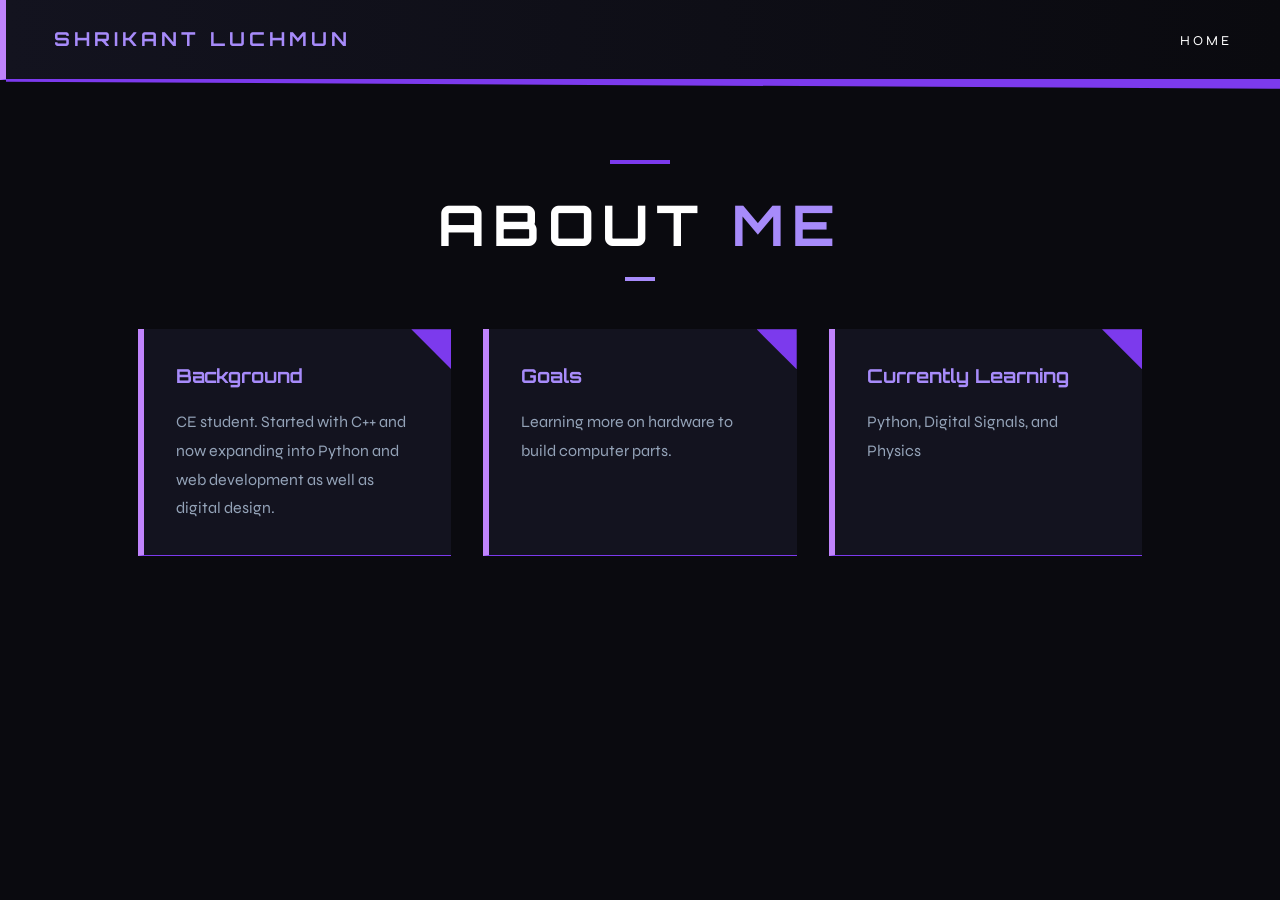
==== about.html @ 02b113b5 "Add files via upload" ====
<!DOCTYPE html>
<html lang="en">
<head>
  <meta charset="UTF-8" />
  <meta name="viewport" content="width=device-width, initial-scale=1.0" />
  <title>Shrikant Luchmun | About</title>
  <link rel="stylesheet" href="style.css" />
</head>
<body>

<nav>
    <div class="logo">Shrikant Luchmun</div>
    <ul>
      <li><a href="index.html">Home</a></li>
    </ul>
  </nav>

  <section id="about">
    <h2>About <span>Me</span></h2>
    <div class="about-grid">
      <div class="about-card">
        <h3>Background</h3>
        <p>CE student. Started with C++ and now expanding into Python and web development 
            as well as digital design.</p>
      </div>
      <div class="about-card">
        <h3>Goals</h3>
        <p>Learning more on hardware to build computer parts.</p>
      </div>
      <div class="about-card">
        <h3>Currently Learning</h3>
        <p>Python, Digital Signals, and Physics</p>
      </div>
    </div>
  </section>

  <script src="script.js"></script>

</body>
</html>
---- style.css ----
@import url('https://fonts.googleapis.com/css2?family=Orbitron:wght@700;900&family=Syne:wght@400;600&display=swap');

html {
  overflow-x: hidden;
  width: 100%;
}

html, body {
  overflow-x: hidden;
  width: 100%;
}
/* ROOT VARIABLES & RESET */
* {
  margin: 0;
  padding: 0;
  box-sizing: border-box;
}

:root {
  --purple: #7c3aed;
  --purple-light: #a78bfa;
  --purple-bright: #c084fc;
  --bg: #0a0a0f;
  --bg-card: #13131f;
  --text: #ffffff;
  --text-muted: #94a3b8;
  --accent: #ffffff;
}

body {
  background-color: var(--bg);
  color: var(--text);
  font-family: 'Syne', sans-serif;
  line-height: 1.6;
}

h1, h2, h3, .logo {
  font-family: 'Orbitron', sans-serif;
}

/* P5 DIAGONAL BACKGROUND STRIPES */
body::before {
  content: '';
  position: fixed;
  top: 0;
  left: 0;
  width: 100%;
  height: 100%;
  background: repeating-linear-gradient(
    -45deg,
    transparent,
    transparent 80px,
    rgba(124, 58, 237, 0.03) 80px,
    rgba(124, 58, 237, 0.03) 82px
  );
  pointer-events: none;
  z-index: 0;
}

/* NAVBAR */
nav {
  display: flex;
  justify-content: space-between;
  align-items: center;
  padding: 1.5rem 3rem;
  background: linear-gradient(90deg, #13131f, #0a0a0f);
  border-left: 6px solid var(--purple-bright);
  border-bottom: 1px solid var(--purple);
  position: sticky;
  top: 0;
  z-index: 100;
}

nav::after {
  content: '';
  position: absolute;
  bottom: -10px;
  left: 0;
  width: 100%;
  height: 10px;
  background: var(--purple);
  clip-path: polygon(0 0, 100% 0, 100% 100%, 0 30%);
}

.logo {
  font-size: 1.2rem;
  font-weight: 700;
  color: var(--purple-light);
  letter-spacing: 4px;
  text-transform: uppercase;
}

nav ul {
  list-style: none;
  display: flex;
  gap: 2rem;
}

nav ul li a {
  color: var(--text);
  text-decoration: none;
  font-size: 0.85rem;
  text-transform: uppercase;
  letter-spacing: 3px;
  transition: color 0.3s;
}

nav ul li a:hover {
  color: var(--purple-light);
}

/* SECTIONS */
section {
  padding: 5rem 3rem;
  max-width: 1100px;
  margin: 0 auto;
}

h2 {
  font-size: 3.5rem;
  font-weight: 700;
  margin-bottom: 3rem;
  text-align: center;
  text-transform: uppercase;
  letter-spacing: 8px;
  position: relative;
  display: block;
}

h2::before {
  content: '';
  display: block;
  width: 60px;
  height: 4px;
  background-color: var(--purple);
  margin: 0 auto 1rem;
}

h2::after {
  content: '';
  display: block;
  width: 30px;
  height: 4px;
  background-color: var(--purple-light);
  margin: 0.5rem auto 2rem;
}

h2 span {
  color: var(--purple-light);
}

/* HERO */
#hero {
  display: flex;
  flex-direction: column;
  align-items: center;
  justify-content: center;
  text-align: center;
  min-height: 90vh;
  padding: 2rem;
}

#hero p:first-child {
  color: var(--purple-light);
  font-size: 1.1rem;
  letter-spacing: 3px;
  text-transform: uppercase;
  margin-bottom: 1rem;
}

#hero h1 {
  font-size: 5rem;
  font-weight: 700;
  margin-bottom: 1.5rem;
  text-transform: uppercase;
  letter-spacing: 6px;
  -webkit-text-stroke: 2px var(--purple-bright);
  color: transparent;
}

#hero h1 span {
  color: var(--purple-bright);
  -webkit-text-stroke: 0;
}

#hero p:last-of-type {
  color: var(--text-muted);
  font-size: 1.2rem;
  max-width: 600px;
}

/* PROFILE PICTURE */
.profile-pic {
  width: 200px;
  height: 200px;
  border-radius: 50%;
  object-fit: cover;
  border: 3px solid var(--purple);
  margin-bottom: 1.5rem;
}

/* ABOUT */
.about-grid {
  display: grid;
  grid-template-columns: repeat(3, 1fr);
  gap: 2rem;
}

.about-card {
  background-color: var(--bg-card);
  border: none;
  border-left: 6px solid var(--purple-bright);
  border-bottom: 1px solid var(--purple);
  border-radius: 0;
  padding: 2rem;
  position: relative;
  overflow: hidden;
}

.about-card::before {
  content: '';
  position: absolute;
  top: 0;
  right: 0;
  width: 40px;
  height: 40px;
  background: var(--purple);
  clip-path: polygon(100% 0, 0 0, 100% 100%);
}

.about-card h3 {
  color: var(--purple-light);
  font-size: 1.2rem;
  margin-bottom: 1rem;
}

.about-card p {
  color: var(--text-muted);
  line-height: 1.8;
}

/* CAROUSEL */
.carousel {
  display: flex;
  align-items: center;
  justify-content: center;
  position: relative;
}

.carousel-track {
  width: 600px;
}

.project-card {
  display: none;
  background-color: var(--bg-card);
  border: none;
  border-left: 6px solid var(--purple-bright);
  border-bottom: 1px solid var(--purple);
  border-radius: 0;
  padding: 2rem;
  width: 600px;
  flex-direction: column;
  gap: 1rem;
  position: relative;
  overflow: hidden;
}

.project-card::before {
  content: '';
  position: absolute;
  top: 0;
  right: 0;
  width: 40px;
  height: 40px;
  background: var(--purple);
  clip-path: polygon(100% 0, 0 0, 100% 100%);
}

.project-card.active {
  display: flex;
}

.project-card h3 {
  color: var(--text);
  font-size: 1.3rem;
  font-weight: 700;
}

.project-card span {
  background-color: var(--purple);
  color: white;
  font-size: 0.75rem;
  padding: 0.2rem 0.7rem;
  border-radius: 999px;
  margin-right: 0.4rem;
}

.project-card p {
  color: var(--text-muted);
  line-height: 1.8;
  flex: 1;
}

.project-card a {
  color: var(--purple-light);
  text-decoration: none;
  font-weight: 600;
  transition: color 0.3s;
}

.project-card a:hover {
  color: white;
}

/* PROJECT IMAGE */
.project-img {
  width: 100%;
  height: 180px;
  object-fit: cover;
}

/* ARROWS */
.arrow {
  position: fixed;
  top: 50%;
  transform: translateY(-50%);
  border: 2px solid var(--purple-bright);
  border-radius: 0;
  font-weight: 900;
  font-size: 2rem;
  background-color: var(--bg-card);
  color: var(--purple-light);
  width: 50px;
  height: 50px;
  cursor: pointer;
  transition: background-color 0.3s;
  z-index: 999;
}

#prevBtn {
  left: 20px;
}

#nextBtn {
  right: 20px;
}

.arrow:hover {
  background-color: var(--purple);
  color: white;
}

/* CAROUSEL DOTS */
.carousel-dots {
  display: flex;
  justify-content: center;
  gap: 0.5rem;
  position: fixed;
  bottom: 30px;
  left: 50%;
  transform: translateX(-50%);
  z-index: 999;
}

.dot {
  width: 10px;
  height: 10px;
  border-radius: 50%;
  background-color: var(--bg-card);
  border: 1px solid var(--purple);
  cursor: pointer;
  transition: background-color 0.3s;
}

.dot.active {
  background-color: var(--purple);
}

/* SKILLS */
.skills-grid {
  display: flex;
  flex-wrap: wrap;
  gap: 1rem;
  justify-content: center;
}

.skill-pill {
  background-color: var(--bg-card);
  border: 1px solid var(--purple);
  border-left: 4px solid var(--purple-bright);
  color: var(--purple-light);
  padding: 0.6rem 1.5rem;
  border-radius: 0;
  font-size: 0.85rem;
  font-weight: 600;
  text-transform: uppercase;
  letter-spacing: 2px;
}

/* CONTACT */
#contact {
  text-align: center;
}

#contact p {
  color: var(--text-muted);
  font-size: 1.1rem;
  margin-bottom: 2rem;
}

#contact a {
  display: inline-block;
  background-color: var(--purple);
  color: white;
  padding: 0.8rem 2rem;
  border-radius: 0;
  text-decoration: none;
  font-weight: 600;
  font-size: 1rem;
  transition: background-color 0.3s;
  margin: 0.5rem;
}

#contact a:hover {
  background-color: var(--purple-light);
  color: black;
}

.socials {
  margin-top: 2rem;
  display: flex;
  justify-content: center;
  gap: 1.5rem;
}

/* FOOTER */
footer {
  text-align: center;
  padding: 2rem;
  color: var(--text-muted);
  border-top: 1px solid var(--purple);
  font-size: 0.9rem;
}

/* GLITCH ANIMATION */
@keyframes glitch {
  0%   { transform: translate(0); filter: none; opacity: 1; }
  10%  { transform: translate(-3px, 2px); filter: blur(2px); opacity: 0.8; }
  20%  { transform: translate(3px, -2px); filter: blur(3px) brightness(2); opacity: 0.6; }
  30%  { transform: translate(-2px, 1px); filter: blur(1px); opacity: 0.9; }
  40%  { transform: translate(2px, -1px); filter: blur(4px) brightness(0.5); opacity: 0.5; }
  50%  { transform: translate(-3px, 2px); filter: blur(2px); opacity: 0.7; }
  60%  { transform: translate(3px, -2px); filter: blur(3px) brightness(1.5); opacity: 0.8; }
  70%  { transform: translate(-1px, 1px); filter: blur(2px); opacity: 0.6; }
  80%  { transform: translate(1px, -1px); filter: blur(1px); opacity: 0.9; }
  90%  { transform: translate(-2px, 2px); filter: blur(3px) brightness(2); opacity: 0.7; }
  100% { transform: translate(0); filter: none; opacity: 1; }
}

.glitching {
  animation: glitch 2s linear;
}

/* P5 SNAP IN ANIMATIONS */
@keyframes snapIn {
  0%   { transform: translateX(-150px); opacity: 0; }
  60%  { transform: translateX(15px); opacity: 1; }
  80%  { transform: translateX(-8px); opacity: 1; }
  100% { transform: translateX(0); opacity: 1; }
}

@keyframes snapInRight {
  0%   { transform: translateX(150px); opacity: 0; }
  60%  { transform: translateX(-15px); opacity: 1; }
  80%  { transform: translateX(8px); opacity: 1; }
  100% { transform: translateX(0); opacity: 1; }
}

@keyframes snapInUp {
  0%   { transform: translateY(150px); opacity: 0; }
  60%  { transform: translateY(-15px); opacity: 1; }
  80%  { transform: translateY(8px); opacity: 1; }
  100% { transform: translateY(0); opacity: 1; }
}

.snap-left {
  animation: snapIn 0.7s cubic-bezier(0.22, 1, 0.36, 1) forwards;
}

.snap-right {
  animation: snapInRight 0.7s cubic-bezier(0.22, 1, 0.36, 1) forwards;
}

.snap-up {
  animation: snapInUp 0.7s cubic-bezier(0.22, 1, 0.36, 1) forwards;
}

/* CAROUSEL SLIDE ANIMATION */
@keyframes slideInRight {
  0%   { transform: translateX(100px); opacity: 0; }
  70%  { transform: translateX(-5px); opacity: 1; }
  100% { transform: translateX(0); opacity: 1; }
}

@keyframes slideInLeft {
  0%   { transform: translateX(-100px); opacity: 0; }
  70%  { transform: translateX(5px); opacity: 1; }
  100% { transform: translateX(0); opacity: 1; }
}

.slide-in-right {
  animation: slideInRight 0.3s cubic-bezier(0.22, 1, 0.36, 1) forwards;
}

.slide-in-left {
  animation: slideInLeft 0.3s cubic-bezier(0.22, 1, 0.36, 1) forwards;
}

/* MOBILE */
@media (max-width: 768px) {

  * {
    box-sizing: border-box;
  }

  body {
    overflow-x: hidden;
    width: 100%;
  }

 nav {
    padding: 1rem;
    flex-direction: column;
    gap: 0.8rem;
    width: 100%;
    border-left: none;
  }

  nav ul {
    gap: 1rem;
    flex-wrap: wrap;
    justify-content: center;
  }

  .logo {
    font-size: 0.85rem;
    letter-spacing: 2px;
    text-align: center;
  }

  nav ul li a {
    font-size: 0.65rem;
    letter-spacing: 1px;
  }
  section {
    padding: 3rem 1rem;
    max-width: 100%;
    width: 100%;
    clip-path: none;
  }

  #hero {
    padding: 2rem 1rem;
    min-height: 80vh;
    width: 100%;
  }

  #hero h1 {
    font-size: 1.8rem;
    letter-spacing: 1px;
    -webkit-text-stroke: 1px var(--purple-bright);
  }

  #hero p:first-child {
    font-size: 0.85rem;
    letter-spacing: 1px;
  }

  #hero p:last-of-type {
    font-size: 1rem;
  }

  .profile-pic {
    width: 130px;
    height: 130px;
  }

  h2 {
    font-size: 1.5rem;
    letter-spacing: 2px;
  }

  .about-grid {
    grid-template-columns: 1fr;
    width: 100%;
  }

  .about-card {
    width: 100%;
  }

  .carousel {
    width: 100%;
    padding: 0;
  }

  .carousel-track {
    width: 100%;
  }

  .project-card {
    width: 100%;
    box-sizing: border-box;
  }

  .skills-grid {
    gap: 0.5rem;
    width: 100%;
  }

  .skill-pill {
    font-size: 0.75rem;
    padding: 0.4rem 1rem;
  }

  .arrow {
    width: 35px;
    height: 35px;
    font-size: 1rem;
  }

  #prevBtn {
    left: 5px;
  }

  #nextBtn {
    right: 5px;
  }

  footer {
    padding: 1.5rem 1rem;
    font-size: 0.8rem;
  }

}

body::before {
    display: none;
  }
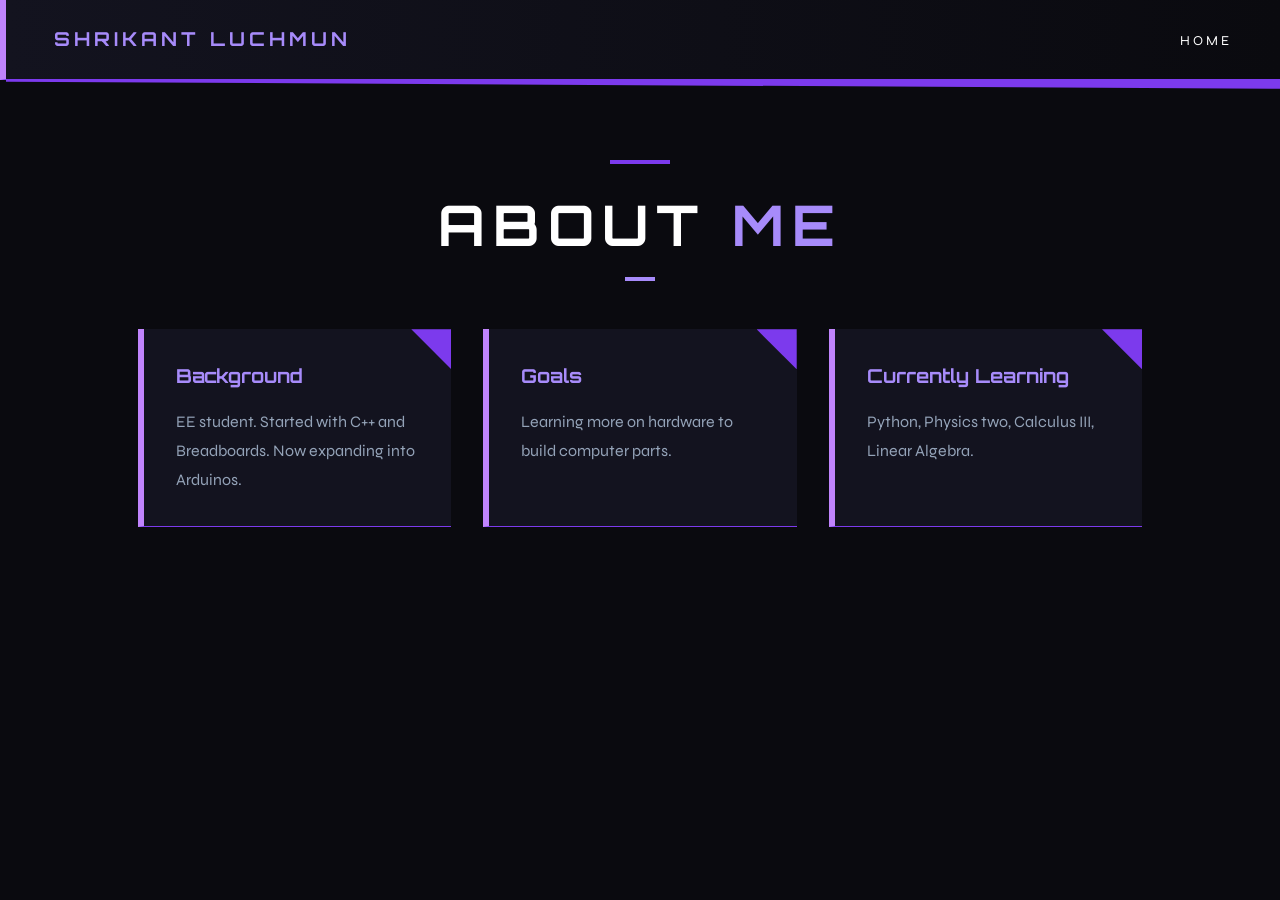
==== commit c3168abb: "update site content" ====
--- a/about.html
+++ b/about.html
@@ -1,40 +1,39 @@
-<!DOCTYPE html>
-<html lang="en">
-<head>
-  <meta charset="UTF-8" />
-  <meta name="viewport" content="width=device-width, initial-scale=1.0" />
-  <title>Shrikant Luchmun | About</title>
-  <link rel="stylesheet" href="style.css" />
-</head>
-<body>
-
-<nav>
-    <div class="logo">Shrikant Luchmun</div>
-    <ul>
-      <li><a href="index.html">Home</a></li>
-    </ul>
-  </nav>
-
-  <section id="about">
-    <h2>About <span>Me</span></h2>
-    <div class="about-grid">
-      <div class="about-card">
-        <h3>Background</h3>
-        <p>CE student. Started with C++ and now expanding into Python and web development 
-            as well as digital design.</p>
-      </div>
-      <div class="about-card">
-        <h3>Goals</h3>
-        <p>Learning more on hardware to build computer parts.</p>
-      </div>
-      <div class="about-card">
-        <h3>Currently Learning</h3>
-        <p>Python, Digital Signals, and Physics</p>
-      </div>
-    </div>
-  </section>
-
-  <script src="script.js"></script>
-
-</body>
+<!DOCTYPE html>
+<html lang="en">
+<head>
+  <meta charset="UTF-8" />
+  <meta name="viewport" content="width=device-width, initial-scale=1.0" />
+  <title>Shrikant Luchmun | About</title>
+  <link rel="stylesheet" href="style.css" />
+</head>
+<body>
+
+<nav>
+    <div class="logo">Shrikant Luchmun</div>
+    <ul>
+      <li><a href="index.html">Home</a></li>
+    </ul>
+  </nav>
+
+  <section id="about">
+    <h2>About <span>Me</span></h2>
+    <div class="about-grid">
+      <div class="about-card">
+        <h3>Background</h3>
+        <p>EE student. Started with C++ and Breadboards. Now expanding into Arduinos.</p>
+      </div>
+      <div class="about-card">
+        <h3>Goals</h3>
+        <p>Learning more on hardware to build computer parts.</p>
+      </div>
+      <div class="about-card">
+        <h3>Currently Learning</h3>
+        <p>Python, Physics two, Calculus III, Linear Algebra.</p>
+      </div>
+    </div>
+  </section>
+
+  <script src="script.js"></script>
+
+</body>
 </html>
--- a/style.css
+++ b/style.css
@@ -1,650 +1,650 @@
-@import url('https://fonts.googleapis.com/css2?family=Orbitron:wght@700;900&family=Syne:wght@400;600&display=swap');
-
-html {
-  overflow-x: hidden;
-  width: 100%;
-}
-
-html, body {
-  overflow-x: hidden;
-  width: 100%;
-}
-/* ROOT VARIABLES & RESET */
-* {
-  margin: 0;
-  padding: 0;
-  box-sizing: border-box;
-}
-
-:root {
-  --purple: #7c3aed;
-  --purple-light: #a78bfa;
-  --purple-bright: #c084fc;
-  --bg: #0a0a0f;
-  --bg-card: #13131f;
-  --text: #ffffff;
-  --text-muted: #94a3b8;
-  --accent: #ffffff;
-}
-
-body {
-  background-color: var(--bg);
-  color: var(--text);
-  font-family: 'Syne', sans-serif;
-  line-height: 1.6;
-}
-
-h1, h2, h3, .logo {
-  font-family: 'Orbitron', sans-serif;
-}
-
-/* P5 DIAGONAL BACKGROUND STRIPES */
-body::before {
-  content: '';
-  position: fixed;
-  top: 0;
-  left: 0;
-  width: 100%;
-  height: 100%;
-  background: repeating-linear-gradient(
-    -45deg,
-    transparent,
-    transparent 80px,
-    rgba(124, 58, 237, 0.03) 80px,
-    rgba(124, 58, 237, 0.03) 82px
-  );
-  pointer-events: none;
-  z-index: 0;
-}
-
-/* NAVBAR */
-nav {
-  display: flex;
-  justify-content: space-between;
-  align-items: center;
-  padding: 1.5rem 3rem;
-  background: linear-gradient(90deg, #13131f, #0a0a0f);
-  border-left: 6px solid var(--purple-bright);
-  border-bottom: 1px solid var(--purple);
-  position: sticky;
-  top: 0;
-  z-index: 100;
-}
-
-nav::after {
-  content: '';
-  position: absolute;
-  bottom: -10px;
-  left: 0;
-  width: 100%;
-  height: 10px;
-  background: var(--purple);
-  clip-path: polygon(0 0, 100% 0, 100% 100%, 0 30%);
-}
-
-.logo {
-  font-size: 1.2rem;
-  font-weight: 700;
-  color: var(--purple-light);
-  letter-spacing: 4px;
-  text-transform: uppercase;
-}
-
-nav ul {
-  list-style: none;
-  display: flex;
-  gap: 2rem;
-}
-
-nav ul li a {
-  color: var(--text);
-  text-decoration: none;
-  font-size: 0.85rem;
-  text-transform: uppercase;
-  letter-spacing: 3px;
-  transition: color 0.3s;
-}
-
-nav ul li a:hover {
-  color: var(--purple-light);
-}
-
-/* SECTIONS */
-section {
-  padding: 5rem 3rem;
-  max-width: 1100px;
-  margin: 0 auto;
-}
-
-h2 {
-  font-size: 3.5rem;
-  font-weight: 700;
-  margin-bottom: 3rem;
-  text-align: center;
-  text-transform: uppercase;
-  letter-spacing: 8px;
-  position: relative;
-  display: block;
-}
-
-h2::before {
-  content: '';
-  display: block;
-  width: 60px;
-  height: 4px;
-  background-color: var(--purple);
-  margin: 0 auto 1rem;
-}
-
-h2::after {
-  content: '';
-  display: block;
-  width: 30px;
-  height: 4px;
-  background-color: var(--purple-light);
-  margin: 0.5rem auto 2rem;
-}
-
-h2 span {
-  color: var(--purple-light);
-}
-
-/* HERO */
-#hero {
-  display: flex;
-  flex-direction: column;
-  align-items: center;
-  justify-content: center;
-  text-align: center;
-  min-height: 90vh;
-  padding: 2rem;
-}
-
-#hero p:first-child {
-  color: var(--purple-light);
-  font-size: 1.1rem;
-  letter-spacing: 3px;
-  text-transform: uppercase;
-  margin-bottom: 1rem;
-}
-
-#hero h1 {
-  font-size: 5rem;
-  font-weight: 700;
-  margin-bottom: 1.5rem;
-  text-transform: uppercase;
-  letter-spacing: 6px;
-  -webkit-text-stroke: 2px var(--purple-bright);
-  color: transparent;
-}
-
-#hero h1 span {
-  color: var(--purple-bright);
-  -webkit-text-stroke: 0;
-}
-
-#hero p:last-of-type {
-  color: var(--text-muted);
-  font-size: 1.2rem;
-  max-width: 600px;
-}
-
-/* PROFILE PICTURE */
-.profile-pic {
-  width: 200px;
-  height: 200px;
-  border-radius: 50%;
-  object-fit: cover;
-  border: 3px solid var(--purple);
-  margin-bottom: 1.5rem;
-}
-
-/* ABOUT */
-.about-grid {
-  display: grid;
-  grid-template-columns: repeat(3, 1fr);
-  gap: 2rem;
-}
-
-.about-card {
-  background-color: var(--bg-card);
-  border: none;
-  border-left: 6px solid var(--purple-bright);
-  border-bottom: 1px solid var(--purple);
-  border-radius: 0;
-  padding: 2rem;
-  position: relative;
-  overflow: hidden;
-}
-
-.about-card::before {
-  content: '';
-  position: absolute;
-  top: 0;
-  right: 0;
-  width: 40px;
-  height: 40px;
-  background: var(--purple);
-  clip-path: polygon(100% 0, 0 0, 100% 100%);
-}
-
-.about-card h3 {
-  color: var(--purple-light);
-  font-size: 1.2rem;
-  margin-bottom: 1rem;
-}
-
-.about-card p {
-  color: var(--text-muted);
-  line-height: 1.8;
-}
-
-/* CAROUSEL */
-.carousel {
-  display: flex;
-  align-items: center;
-  justify-content: center;
-  position: relative;
-}
-
-.carousel-track {
-  width: 600px;
-}
-
-.project-card {
-  display: none;
-  background-color: var(--bg-card);
-  border: none;
-  border-left: 6px solid var(--purple-bright);
-  border-bottom: 1px solid var(--purple);
-  border-radius: 0;
-  padding: 2rem;
-  width: 600px;
-  flex-direction: column;
-  gap: 1rem;
-  position: relative;
-  overflow: hidden;
-}
-
-.project-card::before {
-  content: '';
-  position: absolute;
-  top: 0;
-  right: 0;
-  width: 40px;
-  height: 40px;
-  background: var(--purple);
-  clip-path: polygon(100% 0, 0 0, 100% 100%);
-}
-
-.project-card.active {
-  display: flex;
-}
-
-.project-card h3 {
-  color: var(--text);
-  font-size: 1.3rem;
-  font-weight: 700;
-}
-
-.project-card span {
-  background-color: var(--purple);
-  color: white;
-  font-size: 0.75rem;
-  padding: 0.2rem 0.7rem;
-  border-radius: 999px;
-  margin-right: 0.4rem;
-}
-
-.project-card p {
-  color: var(--text-muted);
-  line-height: 1.8;
-  flex: 1;
-}
-
-.project-card a {
-  color: var(--purple-light);
-  text-decoration: none;
-  font-weight: 600;
-  transition: color 0.3s;
-}
-
-.project-card a:hover {
-  color: white;
-}
-
-/* PROJECT IMAGE */
-.project-img {
-  width: 100%;
-  height: 180px;
-  object-fit: cover;
-}
-
-/* ARROWS */
-.arrow {
-  position: fixed;
-  top: 50%;
-  transform: translateY(-50%);
-  border: 2px solid var(--purple-bright);
-  border-radius: 0;
-  font-weight: 900;
-  font-size: 2rem;
-  background-color: var(--bg-card);
-  color: var(--purple-light);
-  width: 50px;
-  height: 50px;
-  cursor: pointer;
-  transition: background-color 0.3s;
-  z-index: 999;
-}
-
-#prevBtn {
-  left: 20px;
-}
-
-#nextBtn {
-  right: 20px;
-}
-
-.arrow:hover {
-  background-color: var(--purple);
-  color: white;
-}
-
-/* CAROUSEL DOTS */
-.carousel-dots {
-  display: flex;
-  justify-content: center;
-  gap: 0.5rem;
-  position: fixed;
-  bottom: 30px;
-  left: 50%;
-  transform: translateX(-50%);
-  z-index: 999;
-}
-
-.dot {
-  width: 10px;
-  height: 10px;
-  border-radius: 50%;
-  background-color: var(--bg-card);
-  border: 1px solid var(--purple);
-  cursor: pointer;
-  transition: background-color 0.3s;
-}
-
-.dot.active {
-  background-color: var(--purple);
-}
-
-/* SKILLS */
-.skills-grid {
-  display: flex;
-  flex-wrap: wrap;
-  gap: 1rem;
-  justify-content: center;
-}
-
-.skill-pill {
-  background-color: var(--bg-card);
-  border: 1px solid var(--purple);
-  border-left: 4px solid var(--purple-bright);
-  color: var(--purple-light);
-  padding: 0.6rem 1.5rem;
-  border-radius: 0;
-  font-size: 0.85rem;
-  font-weight: 600;
-  text-transform: uppercase;
-  letter-spacing: 2px;
-}
-
-/* CONTACT */
-#contact {
-  text-align: center;
-}
-
-#contact p {
-  color: var(--text-muted);
-  font-size: 1.1rem;
-  margin-bottom: 2rem;
-}
-
-#contact a {
-  display: inline-block;
-  background-color: var(--purple);
-  color: white;
-  padding: 0.8rem 2rem;
-  border-radius: 0;
-  text-decoration: none;
-  font-weight: 600;
-  font-size: 1rem;
-  transition: background-color 0.3s;
-  margin: 0.5rem;
-}
-
-#contact a:hover {
-  background-color: var(--purple-light);
-  color: black;
-}
-
-.socials {
-  margin-top: 2rem;
-  display: flex;
-  justify-content: center;
-  gap: 1.5rem;
-}
-
-/* FOOTER */
-footer {
-  text-align: center;
-  padding: 2rem;
-  color: var(--text-muted);
-  border-top: 1px solid var(--purple);
-  font-size: 0.9rem;
-}
-
-/* GLITCH ANIMATION */
-@keyframes glitch {
-  0%   { transform: translate(0); filter: none; opacity: 1; }
-  10%  { transform: translate(-3px, 2px); filter: blur(2px); opacity: 0.8; }
-  20%  { transform: translate(3px, -2px); filter: blur(3px) brightness(2); opacity: 0.6; }
-  30%  { transform: translate(-2px, 1px); filter: blur(1px); opacity: 0.9; }
-  40%  { transform: translate(2px, -1px); filter: blur(4px) brightness(0.5); opacity: 0.5; }
-  50%  { transform: translate(-3px, 2px); filter: blur(2px); opacity: 0.7; }
-  60%  { transform: translate(3px, -2px); filter: blur(3px) brightness(1.5); opacity: 0.8; }
-  70%  { transform: translate(-1px, 1px); filter: blur(2px); opacity: 0.6; }
-  80%  { transform: translate(1px, -1px); filter: blur(1px); opacity: 0.9; }
-  90%  { transform: translate(-2px, 2px); filter: blur(3px) brightness(2); opacity: 0.7; }
-  100% { transform: translate(0); filter: none; opacity: 1; }
-}
-
-.glitching {
-  animation: glitch 2s linear;
-}
-
-/* P5 SNAP IN ANIMATIONS */
-@keyframes snapIn {
-  0%   { transform: translateX(-150px); opacity: 0; }
-  60%  { transform: translateX(15px); opacity: 1; }
-  80%  { transform: translateX(-8px); opacity: 1; }
-  100% { transform: translateX(0); opacity: 1; }
-}
-
-@keyframes snapInRight {
-  0%   { transform: translateX(150px); opacity: 0; }
-  60%  { transform: translateX(-15px); opacity: 1; }
-  80%  { transform: translateX(8px); opacity: 1; }
-  100% { transform: translateX(0); opacity: 1; }
-}
-
-@keyframes snapInUp {
-  0%   { transform: translateY(150px); opacity: 0; }
-  60%  { transform: translateY(-15px); opacity: 1; }
-  80%  { transform: translateY(8px); opacity: 1; }
-  100% { transform: translateY(0); opacity: 1; }
-}
-
-.snap-left {
-  animation: snapIn 0.7s cubic-bezier(0.22, 1, 0.36, 1) forwards;
-}
-
-.snap-right {
-  animation: snapInRight 0.7s cubic-bezier(0.22, 1, 0.36, 1) forwards;
-}
-
-.snap-up {
-  animation: snapInUp 0.7s cubic-bezier(0.22, 1, 0.36, 1) forwards;
-}
-
-/* CAROUSEL SLIDE ANIMATION */
-@keyframes slideInRight {
-  0%   { transform: translateX(100px); opacity: 0; }
-  70%  { transform: translateX(-5px); opacity: 1; }
-  100% { transform: translateX(0); opacity: 1; }
-}
-
-@keyframes slideInLeft {
-  0%   { transform: translateX(-100px); opacity: 0; }
-  70%  { transform: translateX(5px); opacity: 1; }
-  100% { transform: translateX(0); opacity: 1; }
-}
-
-.slide-in-right {
-  animation: slideInRight 0.3s cubic-bezier(0.22, 1, 0.36, 1) forwards;
-}
-
-.slide-in-left {
-  animation: slideInLeft 0.3s cubic-bezier(0.22, 1, 0.36, 1) forwards;
-}
-
-/* MOBILE */
-@media (max-width: 768px) {
-
-  * {
-    box-sizing: border-box;
-  }
-
-  body {
-    overflow-x: hidden;
-    width: 100%;
-  }
-
- nav {
-    padding: 1rem;
-    flex-direction: column;
-    gap: 0.8rem;
-    width: 100%;
-    border-left: none;
-  }
-
-  nav ul {
-    gap: 1rem;
-    flex-wrap: wrap;
-    justify-content: center;
-  }
-
-  .logo {
-    font-size: 0.85rem;
-    letter-spacing: 2px;
-    text-align: center;
-  }
-
-  nav ul li a {
-    font-size: 0.65rem;
-    letter-spacing: 1px;
-  }
-  section {
-    padding: 3rem 1rem;
-    max-width: 100%;
-    width: 100%;
-    clip-path: none;
-  }
-
-  #hero {
-    padding: 2rem 1rem;
-    min-height: 80vh;
-    width: 100%;
-  }
-
-  #hero h1 {
-    font-size: 1.8rem;
-    letter-spacing: 1px;
-    -webkit-text-stroke: 1px var(--purple-bright);
-  }
-
-  #hero p:first-child {
-    font-size: 0.85rem;
-    letter-spacing: 1px;
-  }
-
-  #hero p:last-of-type {
-    font-size: 1rem;
-  }
-
-  .profile-pic {
-    width: 130px;
-    height: 130px;
-  }
-
-  h2 {
-    font-size: 1.5rem;
-    letter-spacing: 2px;
-  }
-
-  .about-grid {
-    grid-template-columns: 1fr;
-    width: 100%;
-  }
-
-  .about-card {
-    width: 100%;
-  }
-
-  .carousel {
-    width: 100%;
-    padding: 0;
-  }
-
-  .carousel-track {
-    width: 100%;
-  }
-
-  .project-card {
-    width: 100%;
-    box-sizing: border-box;
-  }
-
-  .skills-grid {
-    gap: 0.5rem;
-    width: 100%;
-  }
-
-  .skill-pill {
-    font-size: 0.75rem;
-    padding: 0.4rem 1rem;
-  }
-
-  .arrow {
-    width: 35px;
-    height: 35px;
-    font-size: 1rem;
-  }
-
-  #prevBtn {
-    left: 5px;
-  }
-
-  #nextBtn {
-    right: 5px;
-  }
-
-  footer {
-    padding: 1.5rem 1rem;
-    font-size: 0.8rem;
-  }
-
-}
-
-body::before {
-    display: none;
+@import url('https://fonts.googleapis.com/css2?family=Orbitron:wght@700;900&family=Syne:wght@400;600&display=swap');
+
+html {
+  overflow-x: hidden;
+  width: 100%;
+}
+
+html, body {
+  overflow-x: hidden;
+  width: 100%;
+}
+/* ROOT VARIABLES & RESET */
+* {
+  margin: 0;
+  padding: 0;
+  box-sizing: border-box;
+}
+
+:root {
+  --purple: #7c3aed;
+  --purple-light: #a78bfa;
+  --purple-bright: #c084fc;
+  --bg: #0a0a0f;
+  --bg-card: #13131f;
+  --text: #ffffff;
+  --text-muted: #94a3b8;
+  --accent: #ffffff;
+}
+
+body {
+  background-color: var(--bg);
+  color: var(--text);
+  font-family: 'Syne', sans-serif;
+  line-height: 1.6;
+}
+
+h1, h2, h3, .logo {
+  font-family: 'Orbitron', sans-serif;
+}
+
+/* P5 DIAGONAL BACKGROUND STRIPES */
+body::before {
+  content: '';
+  position: fixed;
+  top: 0;
+  left: 0;
+  width: 100%;
+  height: 100%;
+  background: repeating-linear-gradient(
+    -45deg,
+    transparent,
+    transparent 80px,
+    rgba(124, 58, 237, 0.03) 80px,
+    rgba(124, 58, 237, 0.03) 82px
+  );
+  pointer-events: none;
+  z-index: 0;
+}
+
+/* NAVBAR */
+nav {
+  display: flex;
+  justify-content: space-between;
+  align-items: center;
+  padding: 1.5rem 3rem;
+  background: linear-gradient(90deg, #13131f, #0a0a0f);
+  border-left: 6px solid var(--purple-bright);
+  border-bottom: 1px solid var(--purple);
+  position: sticky;
+  top: 0;
+  z-index: 100;
+}
+
+nav::after {
+  content: '';
+  position: absolute;
+  bottom: -10px;
+  left: 0;
+  width: 100%;
+  height: 10px;
+  background: var(--purple);
+  clip-path: polygon(0 0, 100% 0, 100% 100%, 0 30%);
+}
+
+.logo {
+  font-size: 1.2rem;
+  font-weight: 700;
+  color: var(--purple-light);
+  letter-spacing: 4px;
+  text-transform: uppercase;
+}
+
+nav ul {
+  list-style: none;
+  display: flex;
+  gap: 2rem;
+}
+
+nav ul li a {
+  color: var(--text);
+  text-decoration: none;
+  font-size: 0.85rem;
+  text-transform: uppercase;
+  letter-spacing: 3px;
+  transition: color 0.3s;
+}
+
+nav ul li a:hover {
+  color: var(--purple-light);
+}
+
+/* SECTIONS */
+section {
+  padding: 5rem 3rem;
+  max-width: 1100px;
+  margin: 0 auto;
+}
+
+h2 {
+  font-size: 3.5rem;
+  font-weight: 700;
+  margin-bottom: 3rem;
+  text-align: center;
+  text-transform: uppercase;
+  letter-spacing: 8px;
+  position: relative;
+  display: block;
+}
+
+h2::before {
+  content: '';
+  display: block;
+  width: 60px;
+  height: 4px;
+  background-color: var(--purple);
+  margin: 0 auto 1rem;
+}
+
+h2::after {
+  content: '';
+  display: block;
+  width: 30px;
+  height: 4px;
+  background-color: var(--purple-light);
+  margin: 0.5rem auto 2rem;
+}
+
+h2 span {
+  color: var(--purple-light);
+}
+
+/* HERO */
+#hero {
+  display: flex;
+  flex-direction: column;
+  align-items: center;
+  justify-content: center;
+  text-align: center;
+  min-height: 90vh;
+  padding: 2rem;
+}
+
+#hero p:first-child {
+  color: var(--purple-light);
+  font-size: 1.1rem;
+  letter-spacing: 3px;
+  text-transform: uppercase;
+  margin-bottom: 1rem;
+}
+
+#hero h1 {
+  font-size: 5rem;
+  font-weight: 700;
+  margin-bottom: 1.5rem;
+  text-transform: uppercase;
+  letter-spacing: 6px;
+  -webkit-text-stroke: 2px var(--purple-bright);
+  color: transparent;
+}
+
+#hero h1 span {
+  color: var(--purple-bright);
+  -webkit-text-stroke: 0;
+}
+
+#hero p:last-of-type {
+  color: var(--text-muted);
+  font-size: 1.2rem;
+  max-width: 600px;
+}
+
+/* PROFILE PICTURE */
+.profile-pic {
+  width: 200px;
+  height: 200px;
+  border-radius: 50%;
+  object-fit: cover;
+  border: 3px solid var(--purple);
+  margin-bottom: 1.5rem;
+}
+
+/* ABOUT */
+.about-grid {
+  display: grid;
+  grid-template-columns: repeat(3, 1fr);
+  gap: 2rem;
+}
+
+.about-card {
+  background-color: var(--bg-card);
+  border: none;
+  border-left: 6px solid var(--purple-bright);
+  border-bottom: 1px solid var(--purple);
+  border-radius: 0;
+  padding: 2rem;
+  position: relative;
+  overflow: hidden;
+}
+
+.about-card::before {
+  content: '';
+  position: absolute;
+  top: 0;
+  right: 0;
+  width: 40px;
+  height: 40px;
+  background: var(--purple);
+  clip-path: polygon(100% 0, 0 0, 100% 100%);
+}
+
+.about-card h3 {
+  color: var(--purple-light);
+  font-size: 1.2rem;
+  margin-bottom: 1rem;
+}
+
+.about-card p {
+  color: var(--text-muted);
+  line-height: 1.8;
+}
+
+/* CAROUSEL */
+.carousel {
+  display: flex;
+  align-items: center;
+  justify-content: center;
+  position: relative;
+}
+
+.carousel-track {
+  width: 600px;
+}
+
+.project-card {
+  display: none;
+  background-color: var(--bg-card);
+  border: none;
+  border-left: 6px solid var(--purple-bright);
+  border-bottom: 1px solid var(--purple);
+  border-radius: 0;
+  padding: 2rem;
+  width: 600px;
+  flex-direction: column;
+  gap: 1rem;
+  position: relative;
+  overflow: hidden;
+}
+
+.project-card::before {
+  content: '';
+  position: absolute;
+  top: 0;
+  right: 0;
+  width: 40px;
+  height: 40px;
+  background: var(--purple);
+  clip-path: polygon(100% 0, 0 0, 100% 100%);
+}
+
+.project-card.active {
+  display: flex;
+}
+
+.project-card h3 {
+  color: var(--text);
+  font-size: 1.3rem;
+  font-weight: 700;
+}
+
+.project-card span {
+  background-color: var(--purple);
+  color: white;
+  font-size: 0.75rem;
+  padding: 0.2rem 0.7rem;
+  border-radius: 999px;
+  margin-right: 0.4rem;
+}
+
+.project-card p {
+  color: var(--text-muted);
+  line-height: 1.8;
+  flex: 1;
+}
+
+.project-card a {
+  color: var(--purple-light);
+  text-decoration: none;
+  font-weight: 600;
+  transition: color 0.3s;
+}
+
+.project-card a:hover {
+  color: white;
+}
+
+/* PROJECT IMAGE */
+.project-img {
+  width: 100%;
+  height: 180px;
+  object-fit: cover;
+}
+
+/* ARROWS */
+.arrow {
+  position: fixed;
+  top: 50%;
+  transform: translateY(-50%);
+  border: 2px solid var(--purple-bright);
+  border-radius: 0;
+  font-weight: 900;
+  font-size: 2rem;
+  background-color: var(--bg-card);
+  color: var(--purple-light);
+  width: 50px;
+  height: 50px;
+  cursor: pointer;
+  transition: background-color 0.3s;
+  z-index: 999;
+}
+
+#prevBtn {
+  left: 20px;
+}
+
+#nextBtn {
+  right: 20px;
+}
+
+.arrow:hover {
+  background-color: var(--purple);
+  color: white;
+}
+
+/* CAROUSEL DOTS */
+.carousel-dots {
+  display: flex;
+  justify-content: center;
+  gap: 0.5rem;
+  position: fixed;
+  bottom: 30px;
+  left: 50%;
+  transform: translateX(-50%);
+  z-index: 999;
+}
+
+.dot {
+  width: 10px;
+  height: 10px;
+  border-radius: 50%;
+  background-color: var(--bg-card);
+  border: 1px solid var(--purple);
+  cursor: pointer;
+  transition: background-color 0.3s;
+}
+
+.dot.active {
+  background-color: var(--purple);
+}
+
+/* SKILLS */
+.skills-grid {
+  display: flex;
+  flex-wrap: wrap;
+  gap: 1rem;
+  justify-content: center;
+}
+
+.skill-pill {
+  background-color: var(--bg-card);
+  border: 1px solid var(--purple);
+  border-left: 4px solid var(--purple-bright);
+  color: var(--purple-light);
+  padding: 0.6rem 1.5rem;
+  border-radius: 0;
+  font-size: 0.85rem;
+  font-weight: 600;
+  text-transform: uppercase;
+  letter-spacing: 2px;
+}
+
+/* CONTACT */
+#contact {
+  text-align: center;
+}
+
+#contact p {
+  color: var(--text-muted);
+  font-size: 1.1rem;
+  margin-bottom: 2rem;
+}
+
+#contact a {
+  display: inline-block;
+  background-color: var(--purple);
+  color: white;
+  padding: 0.8rem 2rem;
+  border-radius: 0;
+  text-decoration: none;
+  font-weight: 600;
+  font-size: 1rem;
+  transition: background-color 0.3s;
+  margin: 0.5rem;
+}
+
+#contact a:hover {
+  background-color: var(--purple-light);
+  color: black;
+}
+
+.socials {
+  margin-top: 2rem;
+  display: flex;
+  justify-content: center;
+  gap: 1.5rem;
+}
+
+/* FOOTER */
+footer {
+  text-align: center;
+  padding: 2rem;
+  color: var(--text-muted);
+  border-top: 1px solid var(--purple);
+  font-size: 0.9rem;
+}
+
+/* GLITCH ANIMATION */
+@keyframes glitch {
+  0%   { transform: translate(0); filter: none; opacity: 1; }
+  10%  { transform: translate(-3px, 2px); filter: blur(2px); opacity: 0.8; }
+  20%  { transform: translate(3px, -2px); filter: blur(3px) brightness(2); opacity: 0.6; }
+  30%  { transform: translate(-2px, 1px); filter: blur(1px); opacity: 0.9; }
+  40%  { transform: translate(2px, -1px); filter: blur(4px) brightness(0.5); opacity: 0.5; }
+  50%  { transform: translate(-3px, 2px); filter: blur(2px); opacity: 0.7; }
+  60%  { transform: translate(3px, -2px); filter: blur(3px) brightness(1.5); opacity: 0.8; }
+  70%  { transform: translate(-1px, 1px); filter: blur(2px); opacity: 0.6; }
+  80%  { transform: translate(1px, -1px); filter: blur(1px); opacity: 0.9; }
+  90%  { transform: translate(-2px, 2px); filter: blur(3px) brightness(2); opacity: 0.7; }
+  100% { transform: translate(0); filter: none; opacity: 1; }
+}
+
+.glitching {
+  animation: glitch 2s linear;
+}
+
+/* P5 SNAP IN ANIMATIONS */
+@keyframes snapIn {
+  0%   { transform: translateX(-150px); opacity: 0; }
+  60%  { transform: translateX(15px); opacity: 1; }
+  80%  { transform: translateX(-8px); opacity: 1; }
+  100% { transform: translateX(0); opacity: 1; }
+}
+
+@keyframes snapInRight {
+  0%   { transform: translateX(150px); opacity: 0; }
+  60%  { transform: translateX(-15px); opacity: 1; }
+  80%  { transform: translateX(8px); opacity: 1; }
+  100% { transform: translateX(0); opacity: 1; }
+}
+
+@keyframes snapInUp {
+  0%   { transform: translateY(150px); opacity: 0; }
+  60%  { transform: translateY(-15px); opacity: 1; }
+  80%  { transform: translateY(8px); opacity: 1; }
+  100% { transform: translateY(0); opacity: 1; }
+}
+
+.snap-left {
+  animation: snapIn 0.7s cubic-bezier(0.22, 1, 0.36, 1) forwards;
+}
+
+.snap-right {
+  animation: snapInRight 0.7s cubic-bezier(0.22, 1, 0.36, 1) forwards;
+}
+
+.snap-up {
+  animation: snapInUp 0.7s cubic-bezier(0.22, 1, 0.36, 1) forwards;
+}
+
+/* CAROUSEL SLIDE ANIMATION */
+@keyframes slideInRight {
+  0%   { transform: translateX(100px); opacity: 0; }
+  70%  { transform: translateX(-5px); opacity: 1; }
+  100% { transform: translateX(0); opacity: 1; }
+}
+
+@keyframes slideInLeft {
+  0%   { transform: translateX(-100px); opacity: 0; }
+  70%  { transform: translateX(5px); opacity: 1; }
+  100% { transform: translateX(0); opacity: 1; }
+}
+
+.slide-in-right {
+  animation: slideInRight 0.3s cubic-bezier(0.22, 1, 0.36, 1) forwards;
+}
+
+.slide-in-left {
+  animation: slideInLeft 0.3s cubic-bezier(0.22, 1, 0.36, 1) forwards;
+}
+
+/* MOBILE */
+@media (max-width: 768px) {
+
+  * {
+    box-sizing: border-box;
+  }
+
+  body {
+    overflow-x: hidden;
+    width: 100%;
+  }
+
+ nav {
+    padding: 1rem;
+    flex-direction: column;
+    gap: 0.8rem;
+    width: 100%;
+    border-left: none;
+  }
+
+  nav ul {
+    gap: 1rem;
+    flex-wrap: wrap;
+    justify-content: center;
+  }
+
+  .logo {
+    font-size: 0.85rem;
+    letter-spacing: 2px;
+    text-align: center;
+  }
+
+  nav ul li a {
+    font-size: 0.65rem;
+    letter-spacing: 1px;
+  }
+  section {
+    padding: 3rem 1rem;
+    max-width: 100%;
+    width: 100%;
+    clip-path: none;
+  }
+
+  #hero {
+    padding: 2rem 1rem;
+    min-height: 80vh;
+    width: 100%;
+  }
+
+  #hero h1 {
+    font-size: 1.8rem;
+    letter-spacing: 1px;
+    -webkit-text-stroke: 1px var(--purple-bright);
+  }
+
+  #hero p:first-child {
+    font-size: 0.85rem;
+    letter-spacing: 1px;
+  }
+
+  #hero p:last-of-type {
+    font-size: 1rem;
+  }
+
+  .profile-pic {
+    width: 130px;
+    height: 130px;
+  }
+
+  h2 {
+    font-size: 1.5rem;
+    letter-spacing: 2px;
+  }
+
+  .about-grid {
+    grid-template-columns: 1fr;
+    width: 100%;
+  }
+
+  .about-card {
+    width: 100%;
+  }
+
+  .carousel {
+    width: 100%;
+    padding: 0;
+  }
+
+  .carousel-track {
+    width: 100%;
+  }
+
+  .project-card {
+    width: 100%;
+    box-sizing: border-box;
+  }
+
+  .skills-grid {
+    gap: 0.5rem;
+    width: 100%;
+  }
+
+  .skill-pill {
+    font-size: 0.75rem;
+    padding: 0.4rem 1rem;
+  }
+
+  .arrow {
+    width: 35px;
+    height: 35px;
+    font-size: 1rem;
+  }
+
+  #prevBtn {
+    left: 5px;
+  }
+
+  #nextBtn {
+    right: 5px;
+  }
+
+  footer {
+    padding: 1.5rem 1rem;
+    font-size: 0.8rem;
+  }
+
+}
+
+body::before {
+    display: none;
   }
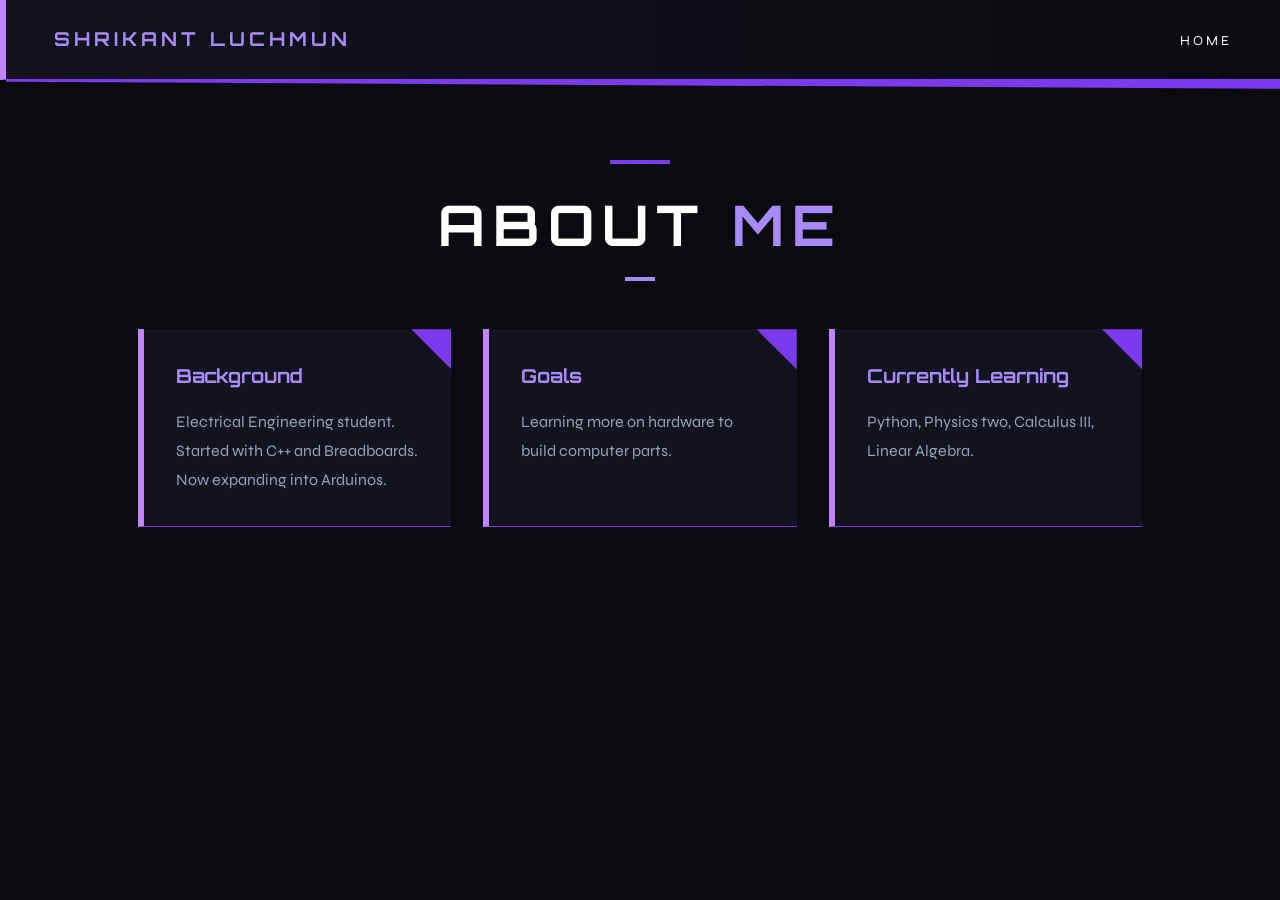
==== commit cfd38a34: "about page updated" ====
--- a/about.html
+++ b/about.html
@@ -20,7 +20,7 @@
     <div class="about-grid">
       <div class="about-card">
         <h3>Background</h3>
-        <p>EE student. Started with C++ and Breadboards. Now expanding into Arduinos.</p>
+        <p>Electrical Engineering student. Started with C++ and Breadboards. Now expanding into Arduinos.</p>
       </div>
       <div class="about-card">
         <h3>Goals</h3>
